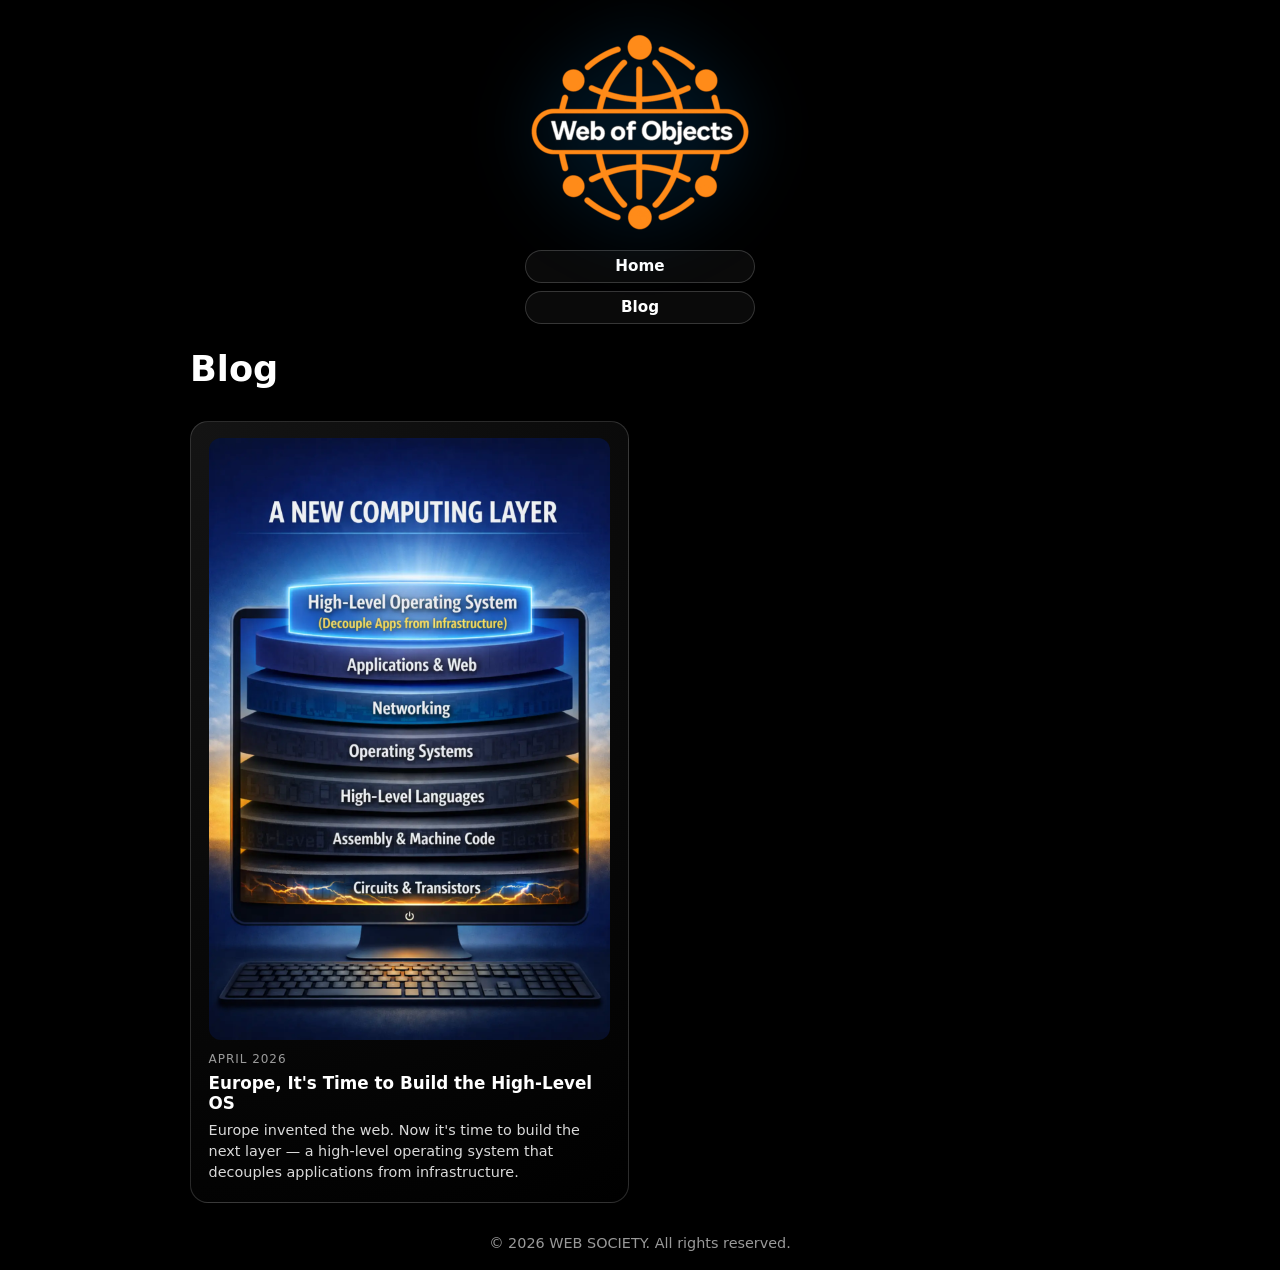
==== blog/index.html @ 91c995b3 "x" ====
<!DOCTYPE html>
<html lang="en">
<head>
  <meta charset="UTF-8" />
  <meta name="viewport" content="width=device-width, initial-scale=1" />
  <title>Blog — Web of Objects</title>

  <link rel="icon" href="/favicon.ico">
  <link rel="apple-touch-icon" href="/apple-touch-icon.png">

  <meta name="robots" content="index,follow">
  <meta property="og:site_name" content="Web of Objects">
  <meta property="og:locale" content="en_US">
  <meta property="og:image" content="https://webofobjects.com/preview.png">
  <meta property="og:image:width" content="1200">
  <meta property="og:image:height" content="630">

  <meta name="title" content="Blog — Web of Objects">
  <meta name="description" content="Essays and updates on building a high-level operating system for the web — infrastructure abstraction, agentic AI, data sovereignty, and the future of computing.">
  <meta name="keywords" content="Web of Objects blog, high-level operating system, web OS, infrastructure abstraction, agentic AI, data sovereignty, web society, Europe tech">

  <link rel="canonical" href="https://webofobjects.com/blog">
  <meta property="og:type" content="website">
  <meta property="og:url" content="https://webofobjects.com/blog">
  <meta property="og:title" content="Blog — Web of Objects">
  <meta property="og:description" content="Essays and updates on building a high-level operating system for the web — infrastructure abstraction, agentic AI, data sovereignty, and the future of computing.">
  <meta property="twitter:card" content="summary_large_image">
  <meta property="twitter:url" content="https://webofobjects.com/blog">
  <meta property="twitter:title" content="Blog — Web of Objects">
  <meta property="twitter:description" content="Essays and updates on building a high-level operating system for the web — infrastructure abstraction, agentic AI, data sovereignty, and the future of computing.">
  <meta name="twitter:image" content="https://webofobjects.com/preview.png">

  <style>
    :root {
      --bg: #000000;
      --text: #ffffff;
    }

    * { margin: 0; padding: 0; box-sizing: border-box; }
    html { scroll-behavior: smooth; }

    body {
      background: var(--bg);
      color: var(--text);
      min-height: 100vh;
      display: flex;
      flex-direction: column;
      font-family: system-ui, sans-serif;
      padding: 1.2rem;
      overflow-x: hidden;
    }

    /* ---------- HEADER ---------- */
    .logo-top {
      display: flex;
      justify-content: center;
      margin-bottom: -0.2rem;
    }

    .logo-top img {
      width: min(230px, 55vw);
      height: auto;
      filter: drop-shadow(0 0 35px rgba(0, 153, 255, 0.35));
    }

    .main-nav {
      display: flex;
      flex-direction: column;
      align-items: center;
      gap: 0.5rem;
      margin-bottom: 1.5rem;
    }

    .main-nav a {
      color: var(--text);
      text-decoration: none;
      font-weight: 600;
      font-size: 0.95rem;
      padding: 0.4rem 0;
      text-align: center;
      width: min(230px, 55vw);
      border-radius: 999px;
      border: 1px solid rgba(255,255,255,0.18);
      background: rgba(255,255,255,0.04);
      transition: 0.15s;
    }

    .main-nav a:hover {
      background: rgba(255,255,255,0.12);
    }

    /* ---------- BLOG INDEX ---------- */
    .blog-index {
      max-width: 900px;
      width: 100%;
      margin: 0 auto;
      flex: 1;
    }

    .blog-index h1 {
      font-size: clamp(1.6rem, 3vw, 2.2rem);
      font-weight: 700;
      margin-bottom: 2rem;
    }

    .blog-grid {
      display: grid;
      grid-template-columns: repeat(2, minmax(0, 1fr));
      gap: 1.4rem;
    }

    @media (max-width: 640px) {
      .blog-grid { grid-template-columns: 1fr; }
    }

    .blog-card {
      border-radius: 18px;
      border: 1px solid rgba(255,255,255,0.16);
      background: radial-gradient(circle at top left, rgba(255,255,255,0.08), rgba(0,0,0,0.9));
      padding: 1rem 1.1rem 1.2rem;
      display: flex;
      flex-direction: column;
      gap: 0.45rem;
      text-decoration: none;
      color: var(--text);
      transition: 0.15s;
    }

    .blog-card:hover {
      background: radial-gradient(circle at top left, rgba(255,255,255,0.12), rgba(0,0,0,0.9));
      border-color: rgba(255,255,255,0.28);
    }

    .blog-card-img {
      width: 100%;
      height: auto;
      border-radius: 12px;
      margin-bottom: 0.3rem;
    }

    .blog-meta {
      font-size: 0.75rem;
      text-transform: uppercase;
      letter-spacing: 0.08em;
      opacity: 0.6;
    }

    .blog-card-title {
      font-size: 1.05rem;
      font-weight: 700;
    }

    .blog-card-excerpt {
      font-size: 0.9rem;
      opacity: 0.85;
      line-height: 1.45;
    }

    /* ---------- FOOTER ---------- */
    footer {
      margin-top: auto;
      padding-top: 2rem;
      opacity: 0.6;
      font-size: 0.9rem;
      text-align: center;
    }
  </style>
</head>

<body>

  <div class="logo-top">
    <a href="/">
      <img src="/logo.png" alt="Web of Objects Home" />
    </a>
  </div>
  <nav class="main-nav">
    <a href="/">Home</a>
    <a href="/blog">Blog</a>
  </nav>

  <main class="blog-index">
    <h1>Blog</h1>

    <div class="blog-grid">
      <a href="/blog/europes-time-to-build-the-high-level-os" class="blog-card">
        <img class="blog-card-img" src="/blog/high-level-os.webp" alt="High-level OS diagram" loading="lazy" decoding="async" />
        <span class="blog-meta">April 2026</span>
        <span class="blog-card-title">Europe, It's Time to Build the High-Level OS</span>
        <span class="blog-card-excerpt">Europe invented the web. Now it's time to build the next layer — a high-level operating system that decouples applications from infrastructure.</span>
      </a>
    </div>
  </main>

  <footer>
    &copy; 2026 WEB SOCIETY. All rights reserved.
  </footer>

</body>
</html>
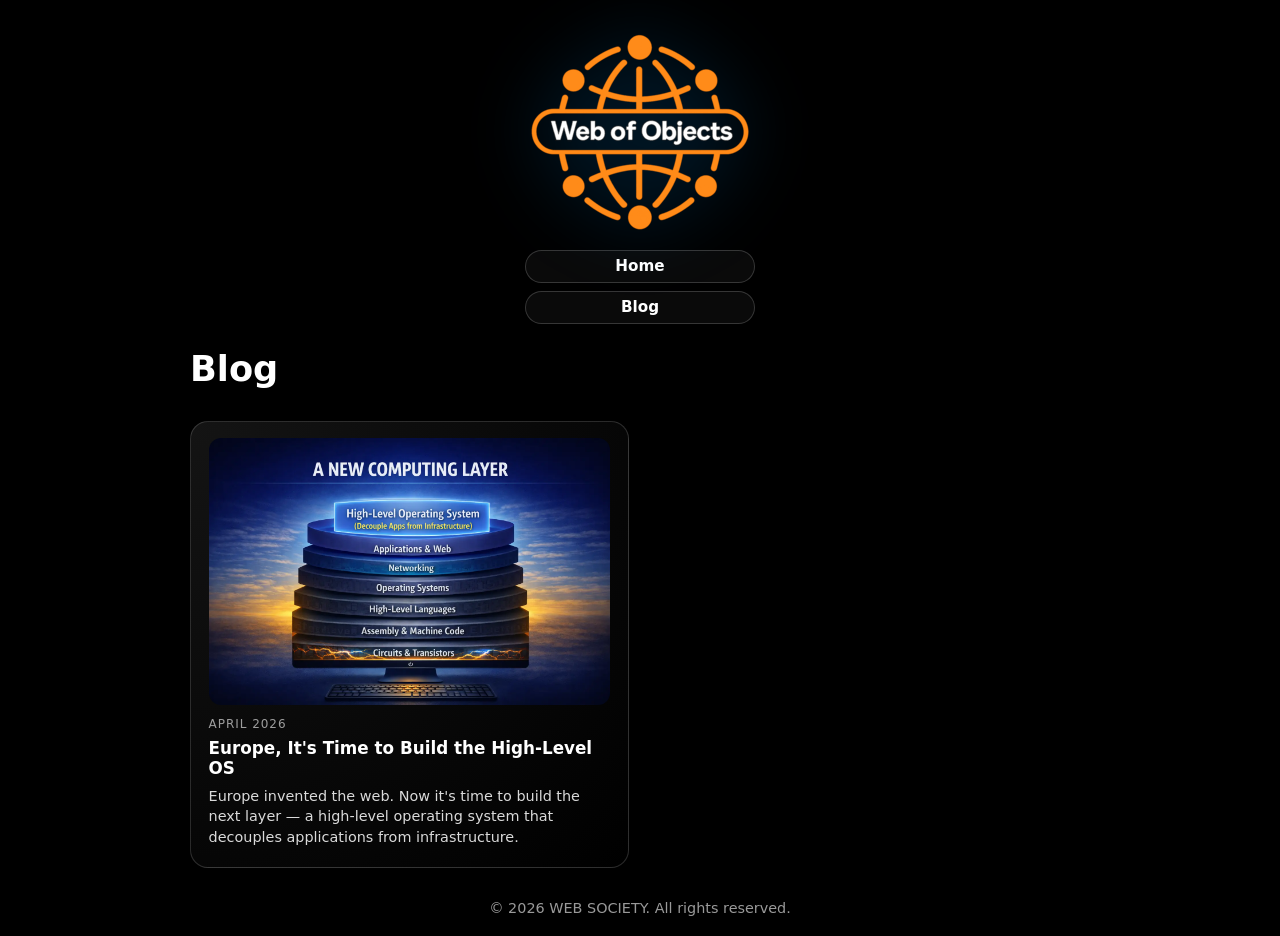
==== commit 71c799f0: "x" ====
--- a/blog/index.html
+++ b/blog/index.html
@@ -184,7 +184,7 @@
 
     <div class="blog-grid">
       <a href="/blog/europes-time-to-build-the-high-level-os" class="blog-card">
-        <img class="blog-card-img" src="/blog/high-level-os.webp" alt="High-level OS diagram" loading="lazy" decoding="async" />
+        <img class="blog-card-img" src="/blog/high-level-os.webp" alt="High-level OS diagram" width="1400" height="933" loading="lazy" decoding="async" />
         <span class="blog-meta">April 2026</span>
         <span class="blog-card-title">Europe, It's Time to Build the High-Level OS</span>
         <span class="blog-card-excerpt">Europe invented the web. Now it's time to build the next layer — a high-level operating system that decouples applications from infrastructure.</span>
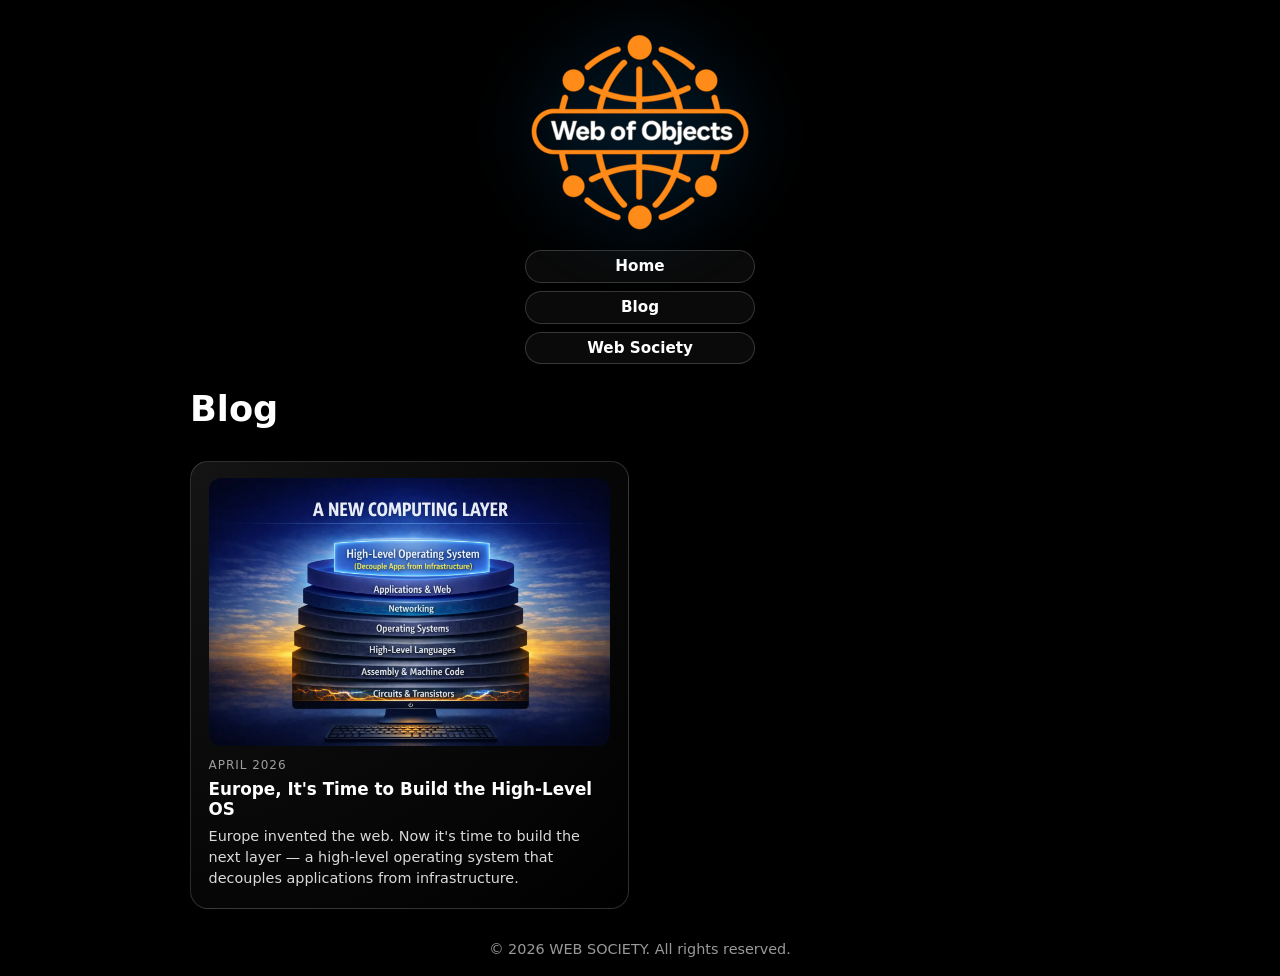
==== commit 7fcf3836: "x" ====
--- a/blog/index.html
+++ b/blog/index.html
@@ -177,6 +177,7 @@
   <nav class="main-nav">
     <a href="/">Home</a>
     <a href="/blog">Blog</a>
+	<a href="https://websociety.one">Web Society</a>
   </nav>
 
   <main class="blog-index">
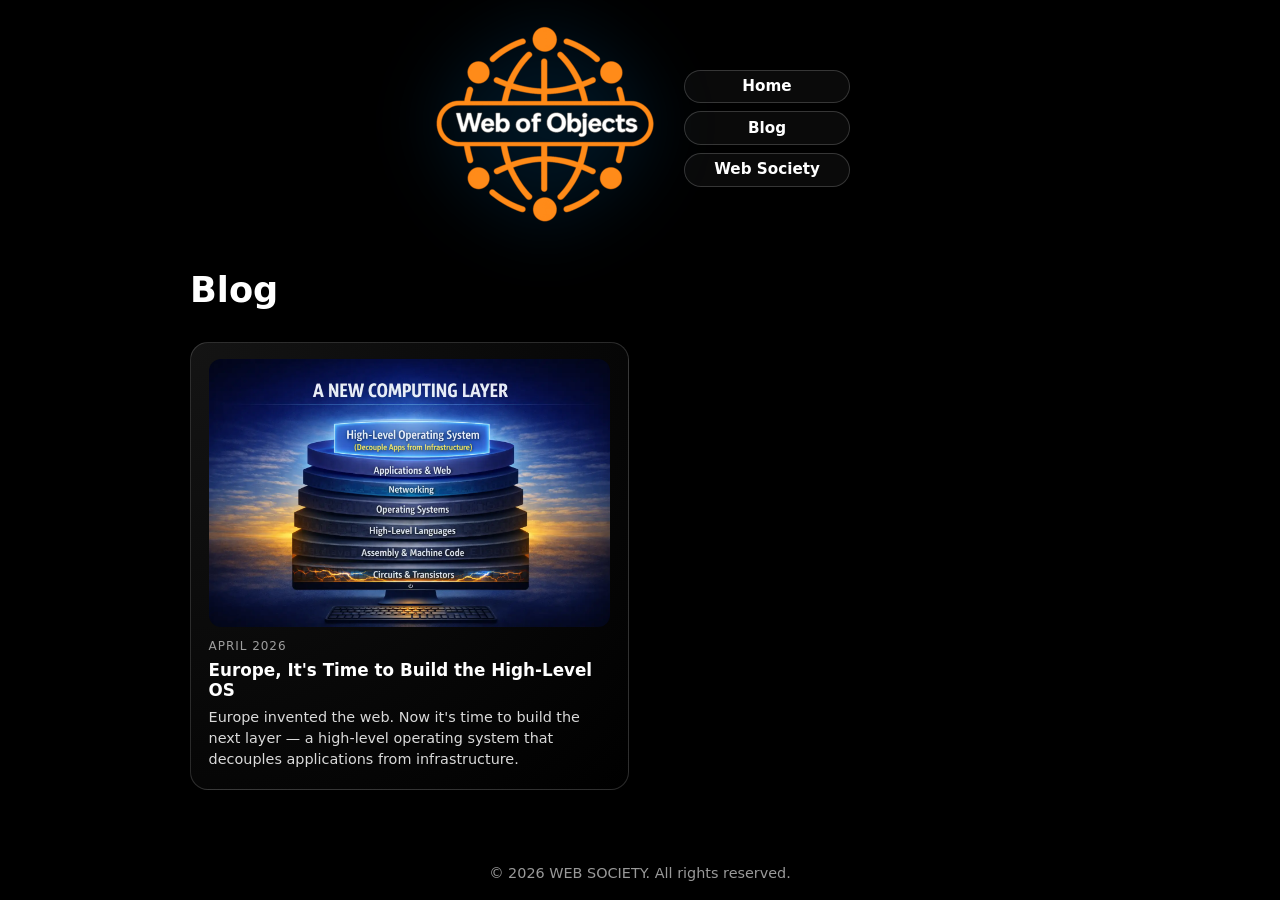
==== commit 771a8cff: "x" ====
--- a/blog/index.html
+++ b/blog/index.html
@@ -51,9 +51,21 @@
     }
 
     /* ---------- HEADER ---------- */
+    .site-header {
+      display: flex;
+      flex-direction: column;
+      justify-content: center;
+      align-items: center;
+      gap: 0.45rem;
+      width: 100%;
+      margin-top: -0.5rem;
+      margin-bottom: 1.5rem;
+    }
+
     .logo-top {
       display: flex;
       justify-content: center;
+      align-items: center;
       margin-bottom: -0.2rem;
     }
 
@@ -68,7 +80,7 @@
       flex-direction: column;
       align-items: center;
       gap: 0.5rem;
-      margin-bottom: 1.5rem;
+      margin: 0;
     }
 
     .main-nav a {
@@ -83,10 +95,44 @@
       border: 1px solid rgba(255,255,255,0.18);
       background: rgba(255,255,255,0.04);
       transition: 0.15s;
+      white-space: normal;
+      line-height: 1.25;
     }
 
     .main-nav a:hover {
+      transform: translateX(4px);
       background: rgba(255,255,255,0.12);
+    }
+
+    @media (min-width: 701px) {
+      .site-header {
+        flex-direction: row;
+        align-items: center;
+        gap: 1.5rem;
+      }
+
+      .logo-top {
+        margin-bottom: 0;
+      }
+
+      .main-nav {
+        align-items: stretch;
+      }
+
+      .main-nav a {
+        width: clamp(150px, 13vw, 190px);
+      }
+    }
+
+    @media (max-width: 700px) {
+      body { padding: 1rem; }
+      .blog-index {
+        padding-top: 0.75rem;
+      }
+    }
+
+    @media (hover: none) {
+      .main-nav a:hover { transform: none; }
     }
 
     /* ---------- BLOG INDEX ---------- */
@@ -169,16 +215,18 @@
 
 <body>
 
-  <div class="logo-top">
-    <a href="/">
-      <img src="/logo.png" alt="Web of Objects Home" />
-    </a>
-  </div>
-  <nav class="main-nav">
-    <a href="/">Home</a>
-    <a href="/blog">Blog</a>
-	<a href="https://websociety.one">Web Society</a>
-  </nav>
+  <header class="site-header">
+    <div class="logo-top">
+      <a href="/">
+        <img src="/logo.png" alt="Web of Objects" />
+      </a>
+    </div>
+    <nav class="main-nav">
+      <a href="/">Home</a>
+      <a href="/blog">Blog</a>
+      <a href="https://websociety.one">Web Society</a>
+    </nav>
+  </header>
 
   <main class="blog-index">
     <h1>Blog</h1>
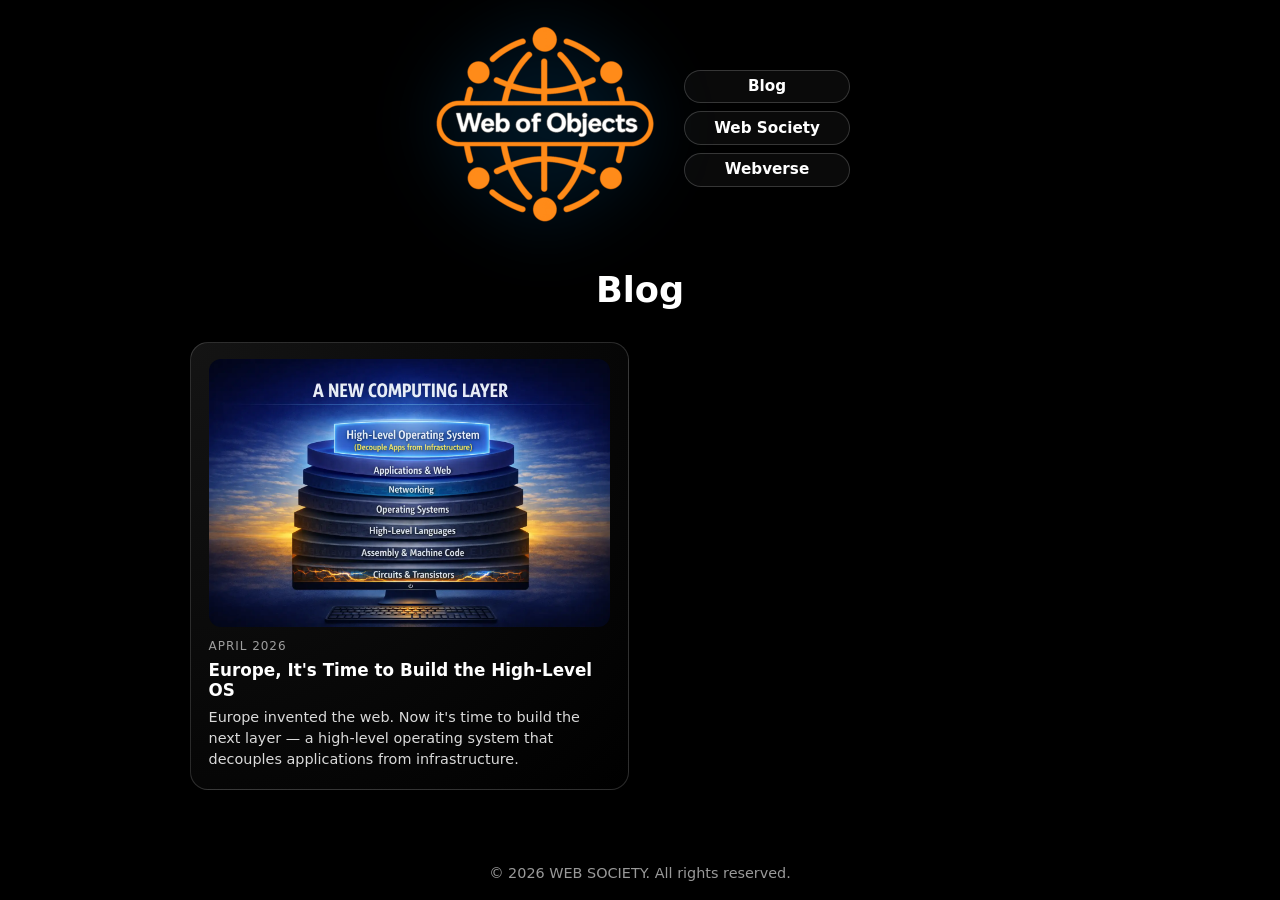
==== commit 3d402d4c: "x" ====
--- a/blog/index.html
+++ b/blog/index.html
@@ -146,6 +146,7 @@
     .blog-index h1 {
       font-size: clamp(1.6rem, 3vw, 2.2rem);
       font-weight: 700;
+      text-align: center;
       margin-bottom: 2rem;
     }
 
@@ -222,9 +223,9 @@
       </a>
     </div>
     <nav class="main-nav">
-      <a href="/">Home</a>
       <a href="/blog">Blog</a>
       <a href="https://websociety.one">Web Society</a>
+	  <a href="https://webverse.space">Webverse</a>
     </nav>
   </header>
 
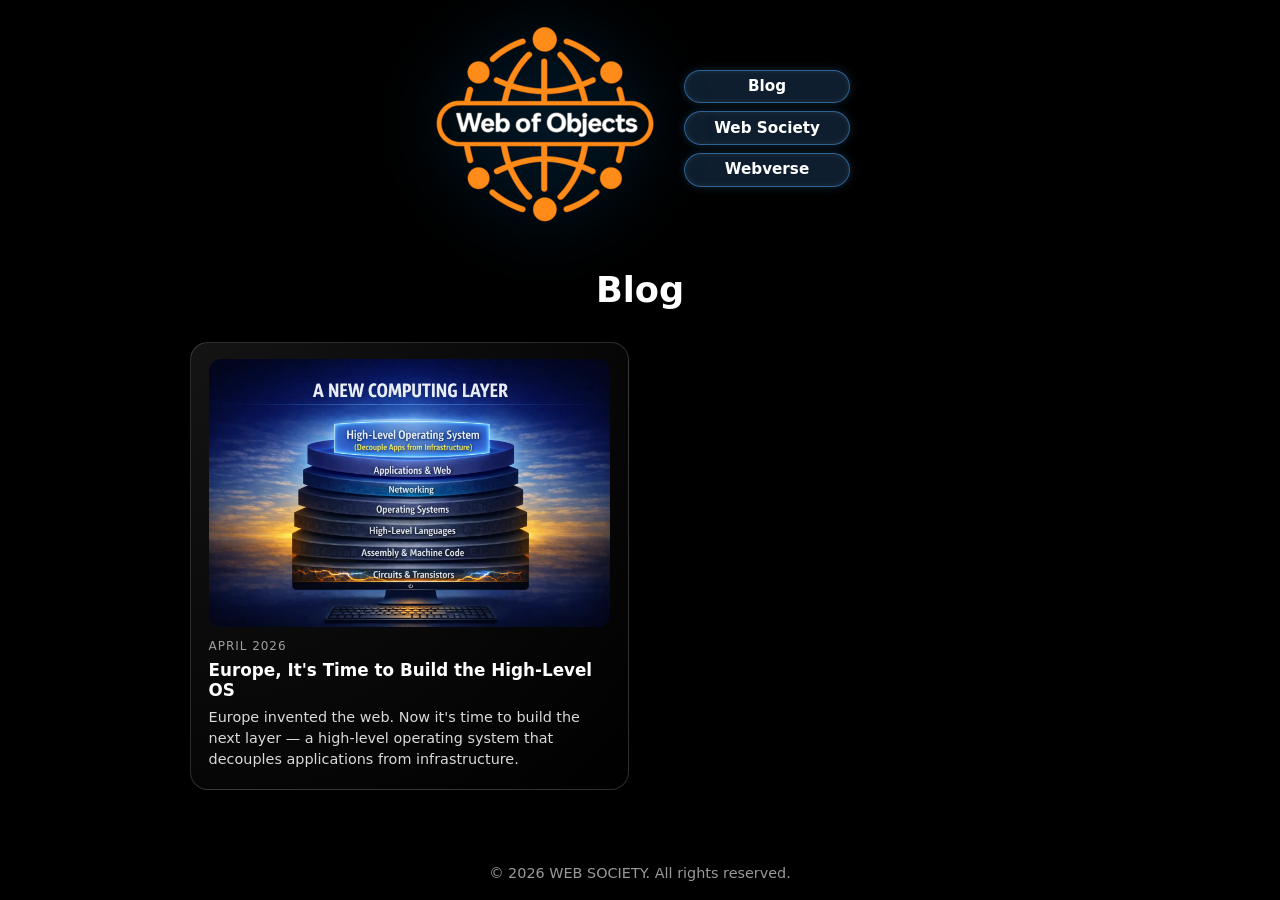
==== commit 908bef1a: "x" ====
--- a/blog/index.html
+++ b/blog/index.html
@@ -92,16 +92,22 @@
       text-align: center;
       width: min(230px, 55vw);
       border-radius: 999px;
-      border: 1px solid rgba(255,255,255,0.18);
-      background: rgba(255,255,255,0.04);
-      transition: 0.15s;
+      border: 1px solid rgba(77, 168, 255, 0.5);
+      background: rgba(77, 168, 255, 0.18);
+      box-shadow:
+        0 0 10px rgba(77, 168, 255, 0.22),
+        inset 0 0 6px rgba(255, 255, 255, 0.08);
+      transition: transform 0.15s ease, background 0.15s ease, box-shadow 0.15s ease;
       white-space: normal;
       line-height: 1.25;
     }
 
     .main-nav a:hover {
-      transform: translateX(4px);
-      background: rgba(255,255,255,0.12);
+      transform: translateY(-1px);
+      background: rgba(77, 168, 255, 0.32);
+      box-shadow:
+        0 0 18px rgba(77, 168, 255, 0.4),
+        inset 0 0 8px rgba(255, 255, 255, 0.12);
     }
 
     @media (min-width: 701px) {
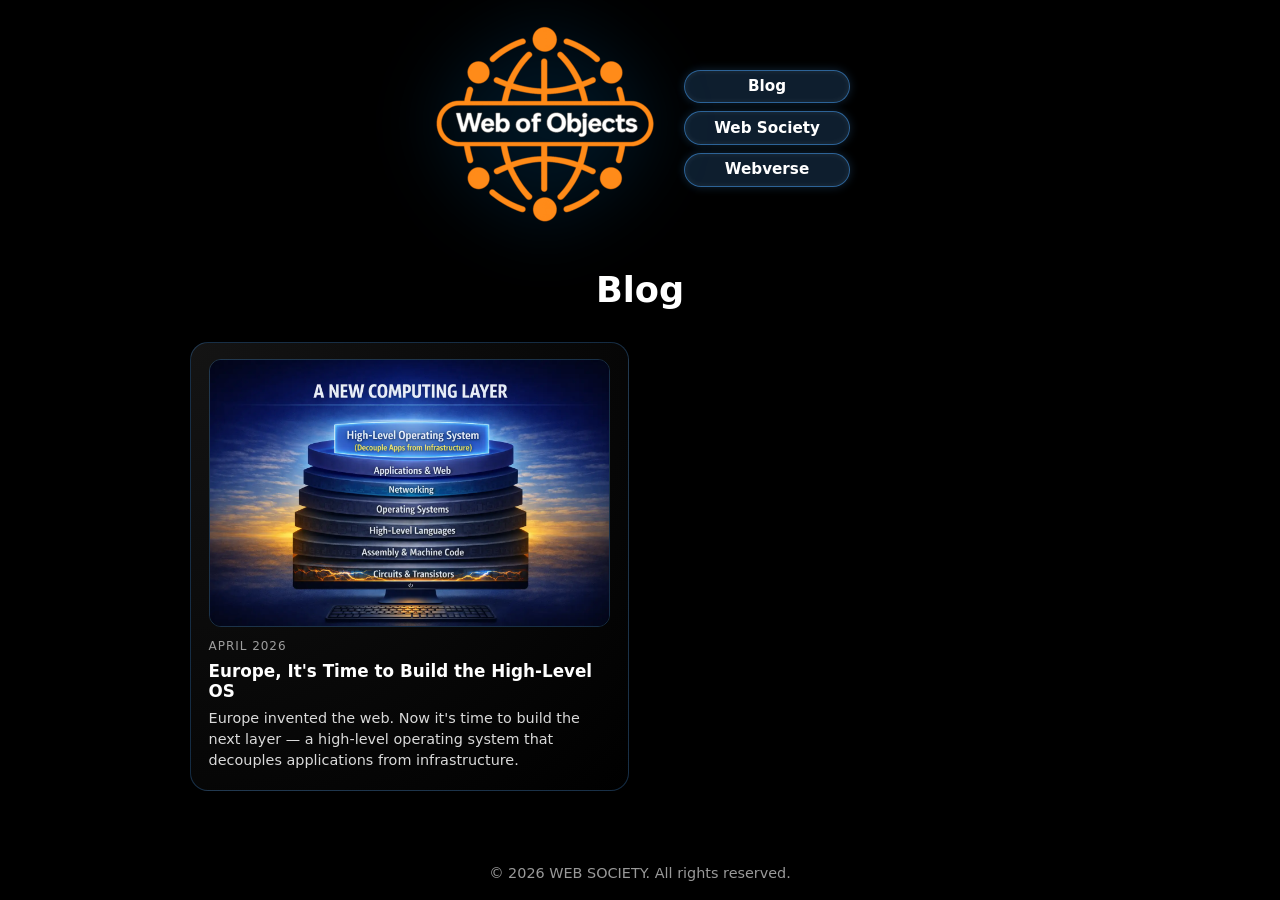
==== commit c9a2847c: "x" ====
--- a/blog/index.html
+++ b/blog/index.html
@@ -168,7 +168,7 @@
 
     .blog-card {
       border-radius: 18px;
-      border: 1px solid rgba(255,255,255,0.16);
+      border: 1px solid rgba(77,168,255,0.26);
       background: radial-gradient(circle at top left, rgba(255,255,255,0.08), rgba(0,0,0,0.9));
       padding: 1rem 1.1rem 1.2rem;
       display: flex;
@@ -181,13 +181,14 @@
 
     .blog-card:hover {
       background: radial-gradient(circle at top left, rgba(255,255,255,0.12), rgba(0,0,0,0.9));
-      border-color: rgba(255,255,255,0.28);
+      border-color: rgba(77,168,255,0.42);
     }
 
     .blog-card-img {
       width: 100%;
       height: auto;
       border-radius: 12px;
+      border: 1px solid rgba(77,168,255,0.26);
       margin-bottom: 0.3rem;
     }
 
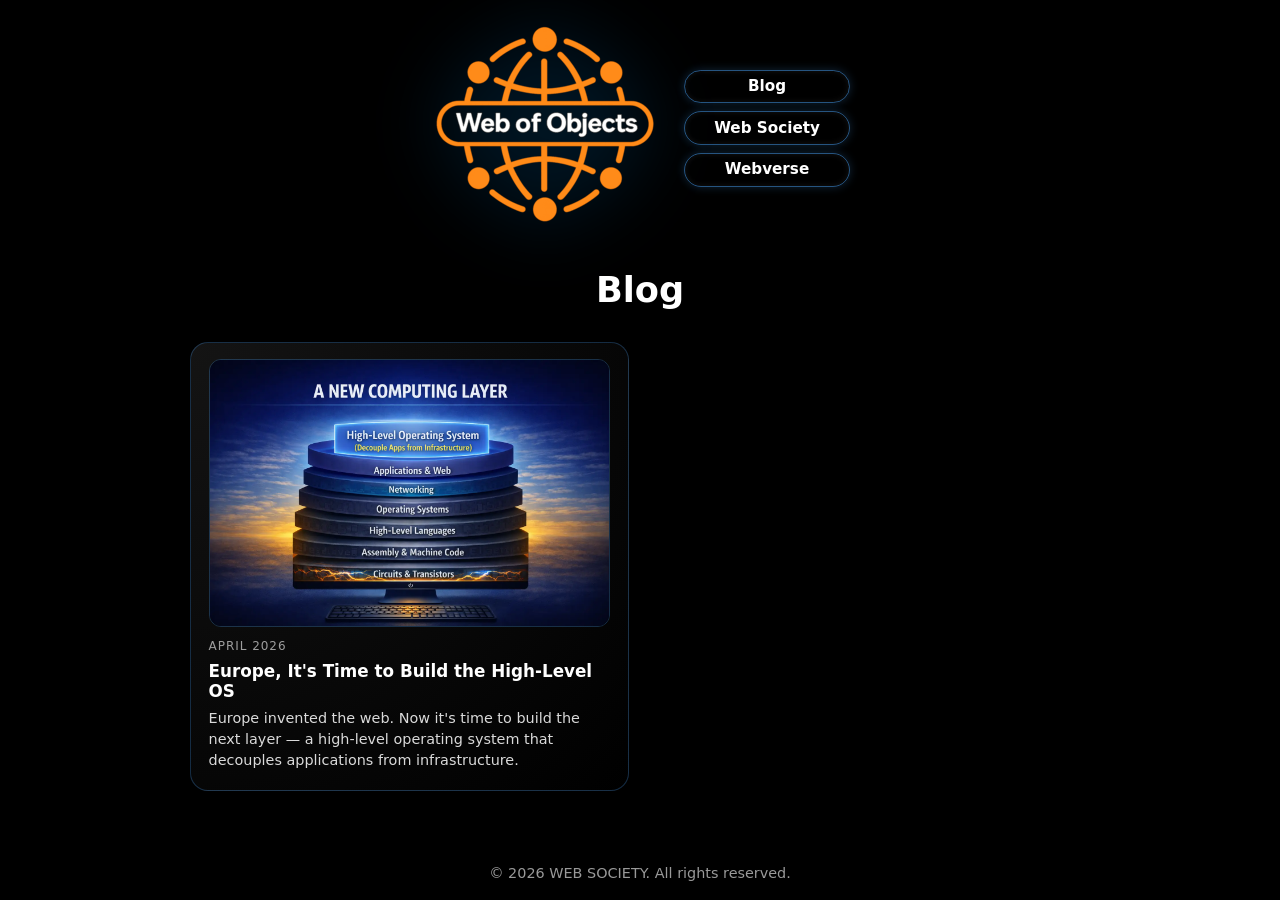
==== commit 4fb6f758: "x" ====
--- a/blog/index.html
+++ b/blog/index.html
@@ -93,7 +93,7 @@
       width: min(230px, 55vw);
       border-radius: 999px;
       border: 1px solid rgba(77, 168, 255, 0.5);
-      background: rgba(77, 168, 255, 0.18);
+      background: transparent;
       box-shadow:
         0 0 10px rgba(77, 168, 255, 0.22),
         inset 0 0 6px rgba(255, 255, 255, 0.08);
@@ -104,7 +104,7 @@
 
     .main-nav a:hover {
       transform: translateY(-1px);
-      background: rgba(77, 168, 255, 0.32);
+      background: transparent;
       box-shadow:
         0 0 18px rgba(77, 168, 255, 0.4),
         inset 0 0 8px rgba(255, 255, 255, 0.12);
